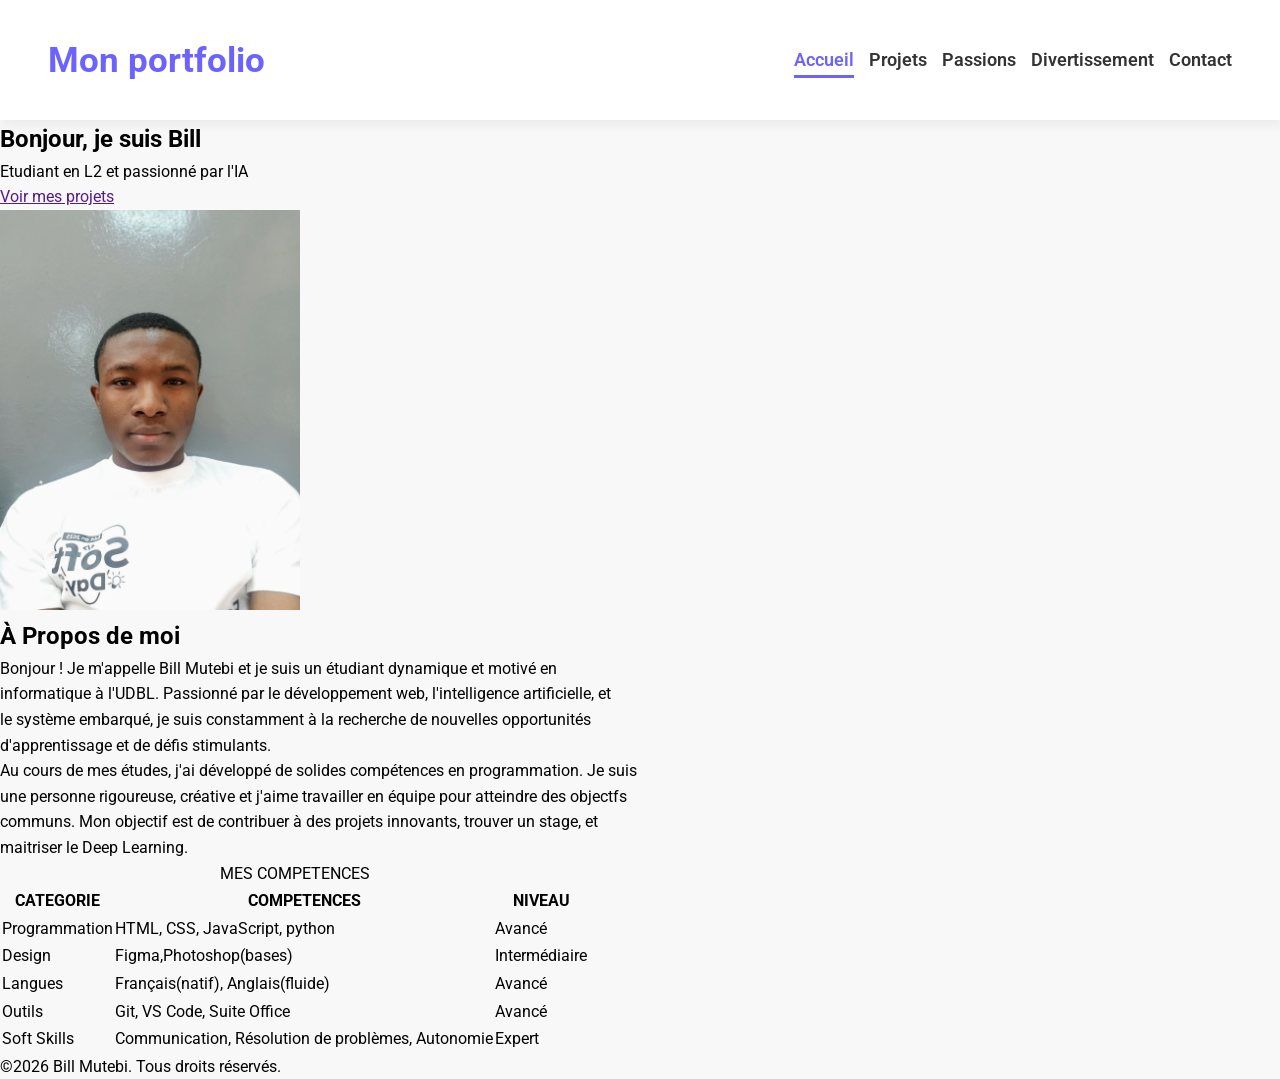
==== accueil.html @ acb2c582 "stylisation du menu et création d'autres pages" ====
<!DOCTYPE html>
<html lang="en">
<head>
    <meta charset="UTF-8">
    <meta name="viewport" content="width=device-width, initial-scale=1.0">
    <title>Mon Portfolio</title>
    <link rel="stylesheet" href="css/style.css">
    <link rel="preconnect" href="https://fonts.googleapis.com">
<link rel="preconnect" href="https://fonts.gstatic.com" crossorigin>
<link href="https://fonts.googleapis.com/css2?family=Roboto:ital,wght@0,100..900;1,100..900&display=swap" rel="stylesheet">
</head>
<body>
    <header>
        <div>
            <a href="">Mon portfolio</a>
        </div>
        <nav>
            <ul>
                <li><a href="index.html"class="active">Accueil</a></li>
                <li><a href="projets.html">Projets</a></li>
                <li><a href="passions.html">Passions</a></li>
                <li><a href="divertissement.html">Divertissement</a></li>
                <li><a href="contact.html">Contact</a></li>
            </ul>
        </nav>
    </header>
    <main>
        <section>
            <div>
                <h1>Bonjour, je suis Bill</h1>
                <p>Etudiant en L2 et passionné par l'IA</p>
                <a href="">Voir mes projets</a>
            </div>
            <div>
                <img src="images/image_bill.jpg" alt="image_bill" width="300">
            </div>
        </section>
        <section>
            <div>
                <h1>À Propos de moi</h1>

                <p>
                    Bonjour ! Je m'appelle Bill Mutebi et je suis un étudiant dynamique et motivé en <br>
                informatique à l'UDBL. Passionné par le développement web, l'intelligence artificielle, et <br> le
                système embarqué, je suis constamment à la recherche de nouvelles opportunités <br>
                d'apprentissage et de défis stimulants.
                </p>

                <p>
                    Au cours de mes études, j'ai développé de solides compétences en programmation. Je suis <br>
                    une personne rigoureuse, créative et j'aime travailler en équipe pour atteindre des objectfs <br>
                    communs. Mon objectif est de  contribuer à des projets innovants, trouver un stage, et <br>
                    maitriser le Deep Learning.
                </p>
            </div>
        </section>
        <section>
            <div>
                
                <table>
                    <caption>MES COMPETENCES</caption>
                    <thead>
                        <th>CATEGORIE</th> <th>COMPETENCES</th> <th>NIVEAU</th>
                    </thead>
                    <tbody>
                        <tr>
                        <td>Programmation</td> <td>HTML, CSS, JavaScript, python</td> <td>Avancé</td>
                    </tr>

                    <tr>
                        <td>Design</td> <td>Figma,Photoshop(bases)</td> <td>Intermédiaire</td>
                    </tr>

                    <tr>
                        <td>Langues</td> <td>Français(natif), Anglais(fluide)</td> <td>Avancé</td>
                    </tr>

                     <tr>
                        <td>Outils</td> <td>Git, VS Code, Suite Office</td> <td>Avancé</td>
                    </tr>

                     <tr>
                        <td>Soft Skills</td> <td>Communication, Résolution de problèmes, Autonomie</td> <td>Expert</td>
                    </tr>
                    </tbody>

                    
                </table>
            </div>
        </section>
    </main>
    <footer>
        <div>
            <p>&copy;2026 Bill Mutebi. Tous droits réservés.</p>
        </div>
    </footer>
</body>
</html>
---- css/style.css ----
:root{
    --violet-doux:#6C63FF;
    --violet-fonce: #534EDD;
    --orange-vif:#ffa726;
    --gris-ultra-fonce:#333;
    --gris-fonce:#666;
    --gris-ultra-clair:#f8f8f8;
    --gris-clair:#EEE;
}

*   {
        margin: 0;
        padding: 0;
        box-sizing:border-box;
}

body {
    background-color: var(--gris-ultra-clair);
    font-family: Roboto, sans-serif;
    line-height: 1.6;
}

header {
    background-color: white;
    box-shadow: 2px 6px 10px rgba(0, 0, 0, 0.05);
    position: sticky;
    top: 0;
    z-index: 90;
    display: flex;
    justify-content: space-between;
    align-items: center;
    padding: 2rem 3rem;
}

header div a {
    text-decoration: none;
    font-size: 2.2rem;
    font-weight: bold;
    color: var(--violet-doux);
}

ul li {
    list-style: none;
    margin-left: 15px;
}

ul {
    display: flex; 
}

ul li a {
    text-decoration: none;
    color: var(--gris-ultra-fonce);
    font-weight: 600;
    font-size: 1.1rem;
    position: relative;
    padding: 8px 0;
}

ul li a:hover {
    color: var(--violet-doux);
}

ul li a::after {
    content: '';
    position: absolute;
    left: 0;
    bottom: 0;
    height: 3px;
    width: 0%;
    background-color: var(--violet-doux);
    transition: width 0.3s ease;
}

ul li a:hover::after {
    width: 100%;
}

a.active {
    color: var(--violet-doux);
}

a.active::after {
    width: 100%;
}
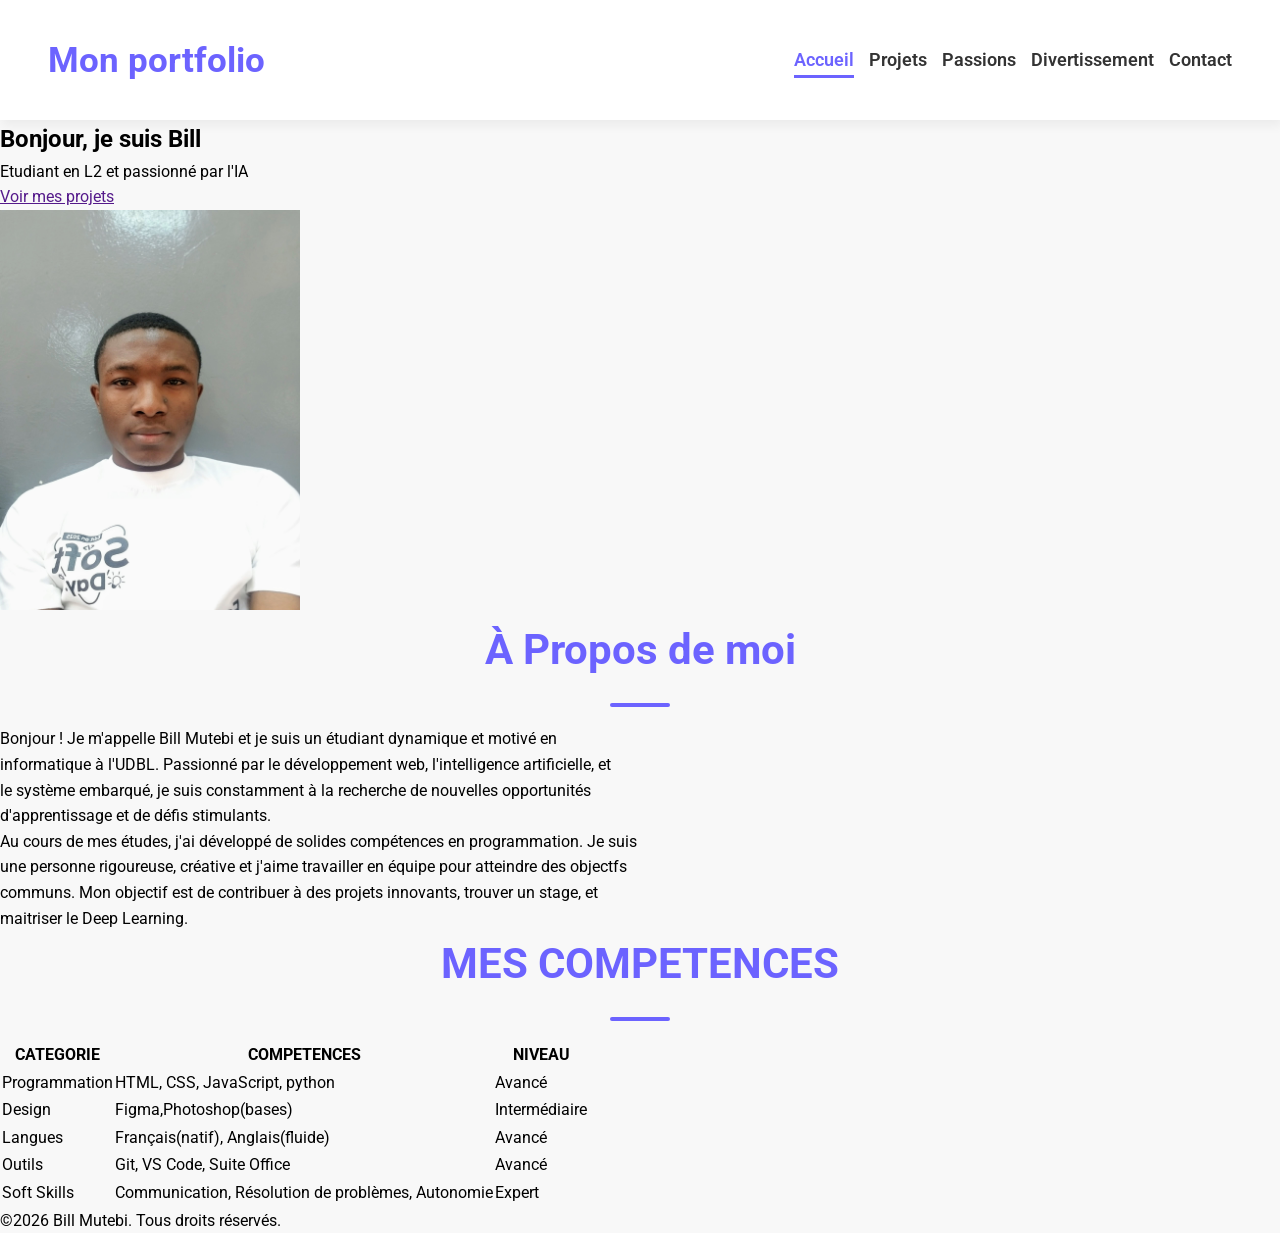
==== commit 40c7087c: "stylisation de la section apropos" ====
--- a/accueil.html
+++ b/accueil.html
@@ -37,7 +37,7 @@
         </section>
         <section>
             <div>
-                <h1>À Propos de moi</h1>
+                <h2>À Propos de moi</h2>
 
                 <p>
                     Bonjour ! Je m'appelle Bill Mutebi et je suis un étudiant dynamique et motivé en <br>
@@ -58,7 +58,7 @@
             <div>
                 
                 <table>
-                    <caption>MES COMPETENCES</caption>
+                    <h2>MES COMPETENCES</h2>
                     <thead>
                         <th>CATEGORIE</th> <th>COMPETENCES</th> <th>NIVEAU</th>
                     </thead>
--- a/css/style.css
+++ b/css/style.css
@@ -82,4 +82,83 @@
 
 a.active::after {
     width: 100%;
+}
+
+section.hero {
+    display: flex;
+    justify-content: center;
+    align-items: center;
+    gap:5rem;
+    text-align: center;
+    margin-top: 5rem;
+}
+
+.hero img {
+    width: 300px;
+    height: 300px;
+    object-fit: cover;
+    border-radius: 50%;
+    border: 10px solid var(--violet-doux);
+}
+
+.hero h1 {
+    color: var(--violet-doux);
+    font-size: 4rem;
+    font-weight: 700;
+    margin-bottom: 1.2rem;
+}
+
+.hero p {
+    color: var(--gris-fonce);
+    font-size: 1.3rem;
+    margin-bottom: 1.2rem;
+}
+
+.hero a {
+    text-decoration: none;
+    display: inline-block;
+    background-color: var(--violet-doux);
+    color: white;
+    padding: 15px 30px;
+    border-radius: 50px;
+    text-transform: uppercase;
+    letter-spacing: 1.1px;
+    font-weight: 600;
+    margin-top: 1rem;
+    transition: backround-color o.3s ease, transform 0.2s ease ;
+}
+
+.hero a:hover {
+    background-color: var(--violet-fonce);
+    transform: translateY(-3px);
+}
+
+.apropos {
+    width: 800px;
+    margin: 6rem auto;
+    text-align: center;
+}
+
+section h2 {
+    color: var(--violet-doux);
+    font-size: 2.6rem;
+    font-weight: bold;
+    position: relative;
+    text-align: center;
+}
+
+section h2::after {
+    content: '';
+    display: block;
+    width: 60px;
+    height: 4px;
+    background-color: var(--violet-doux);
+    margin: 1.2rem auto;
+    border-radius: 2px;
+}
+
+.apropos p {
+    margin-top: 2rem;
+    color: var(--gris-fonce);
+    font-size: 1.1rem;
 }
